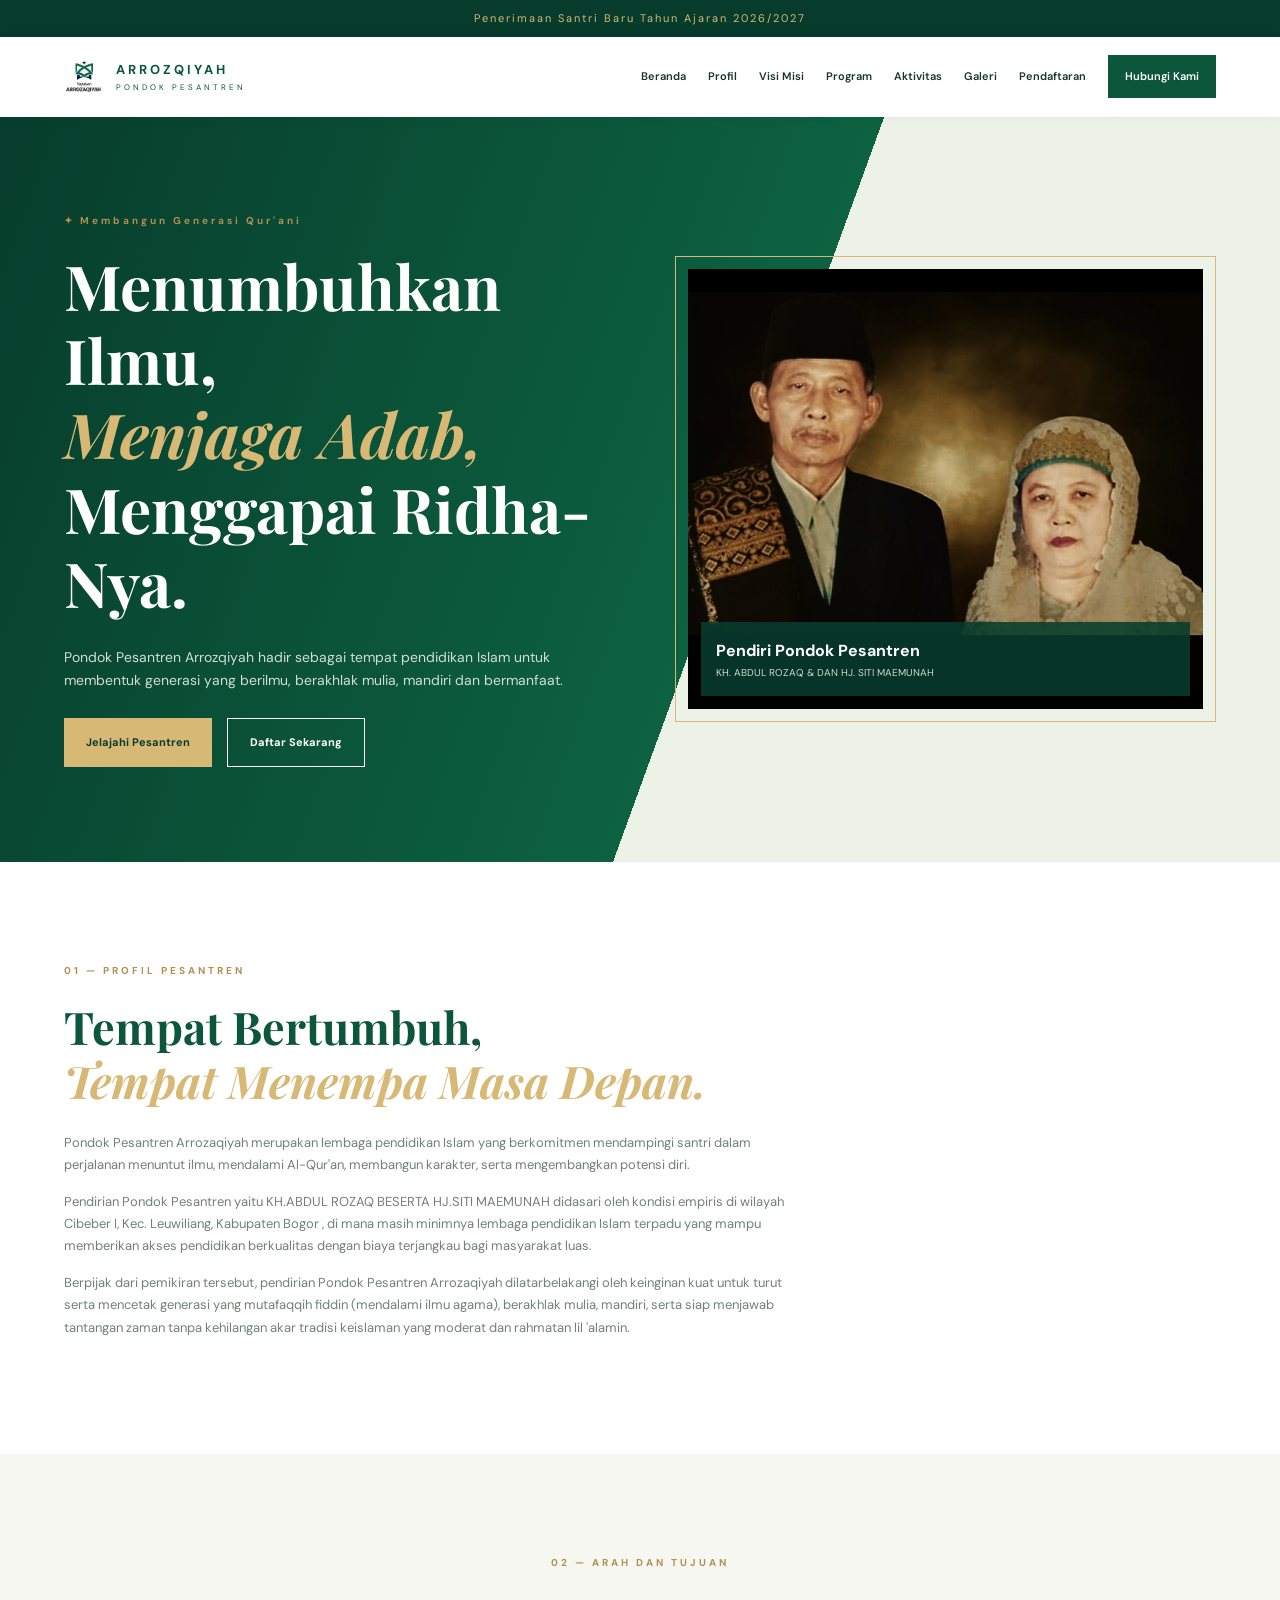
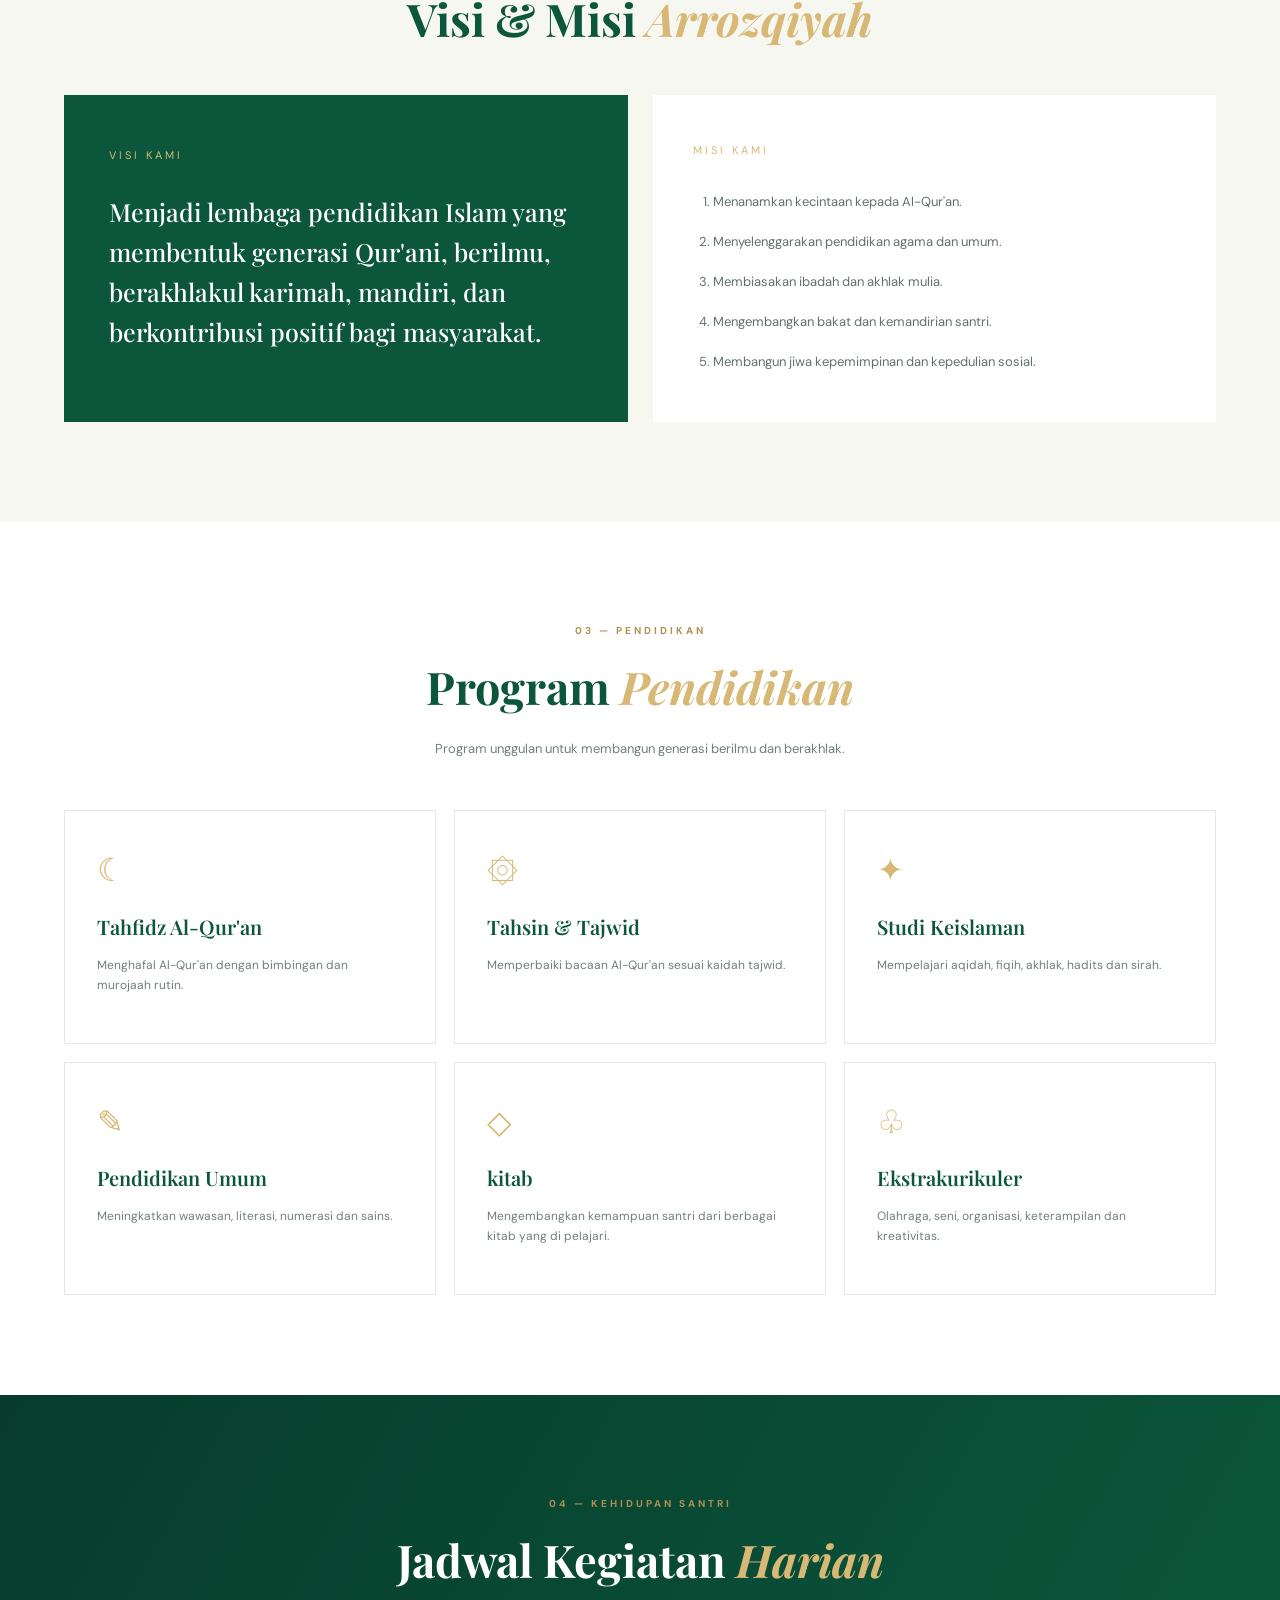
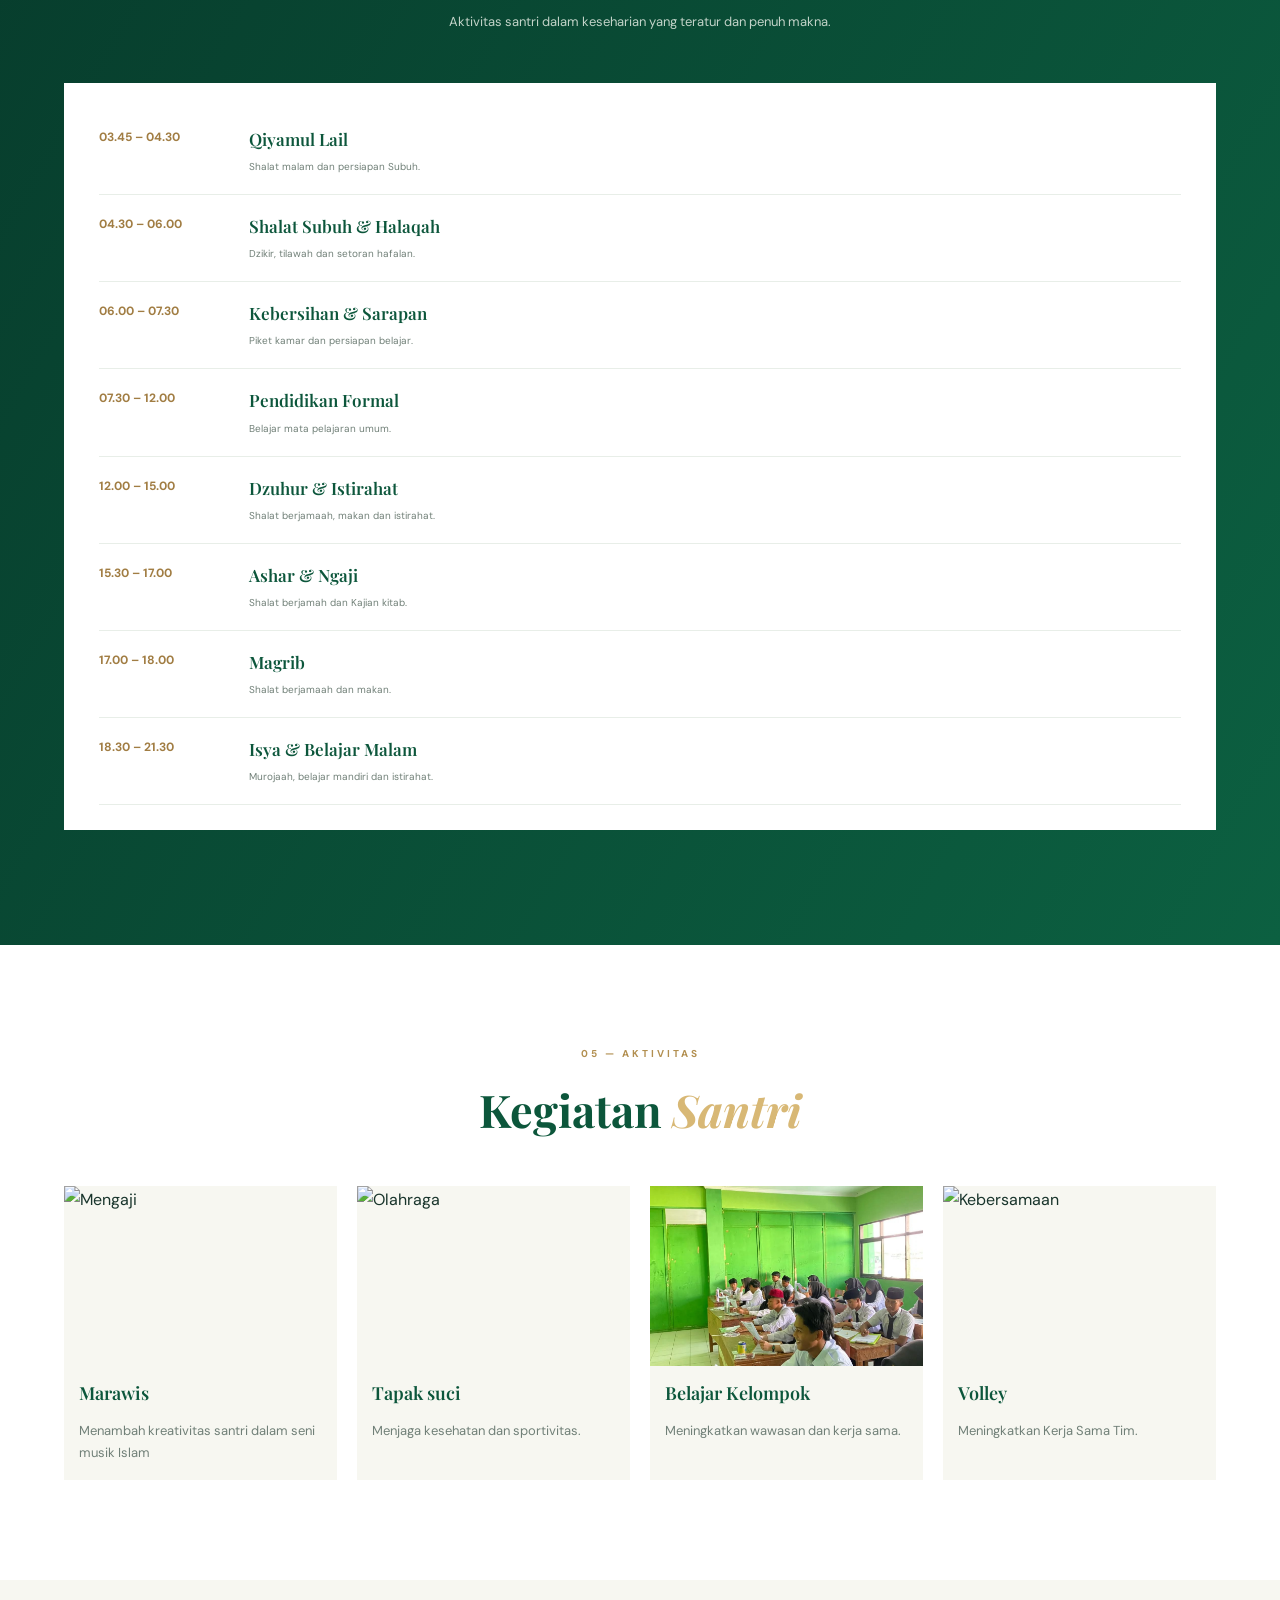
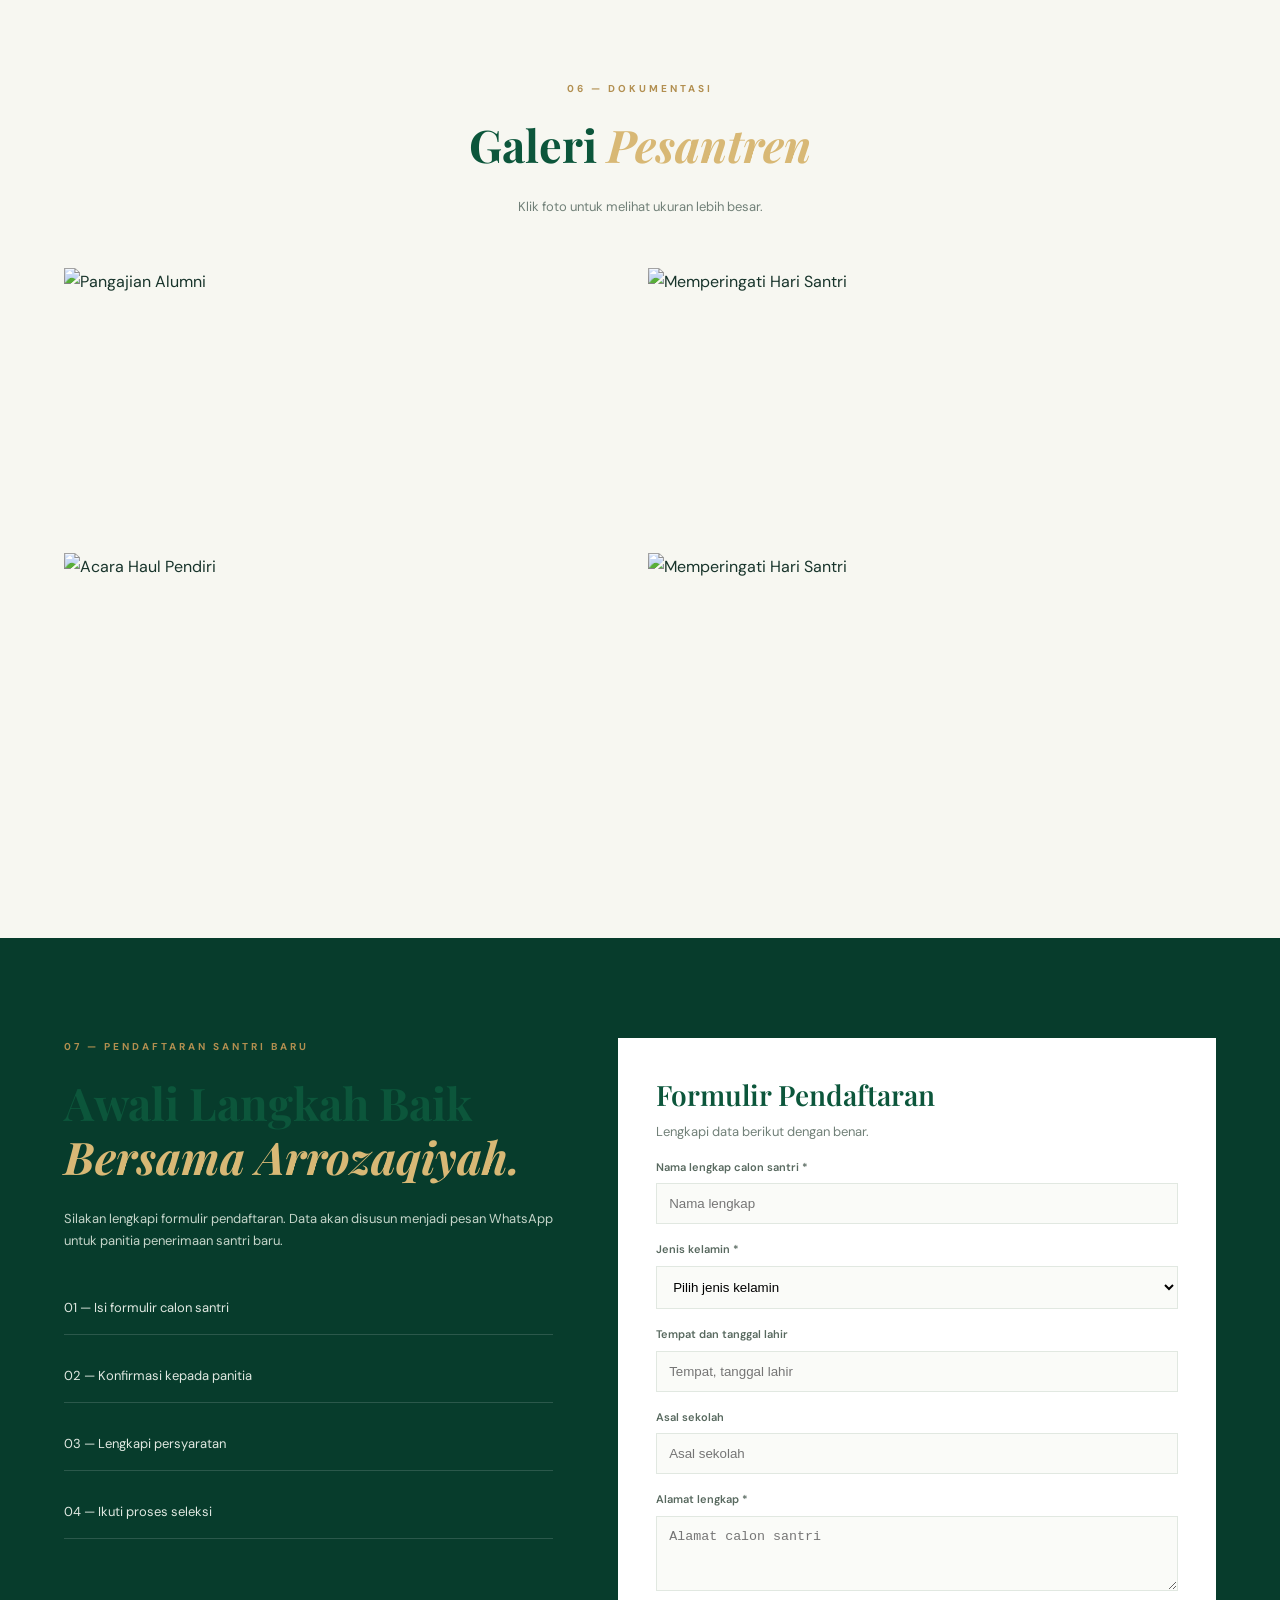
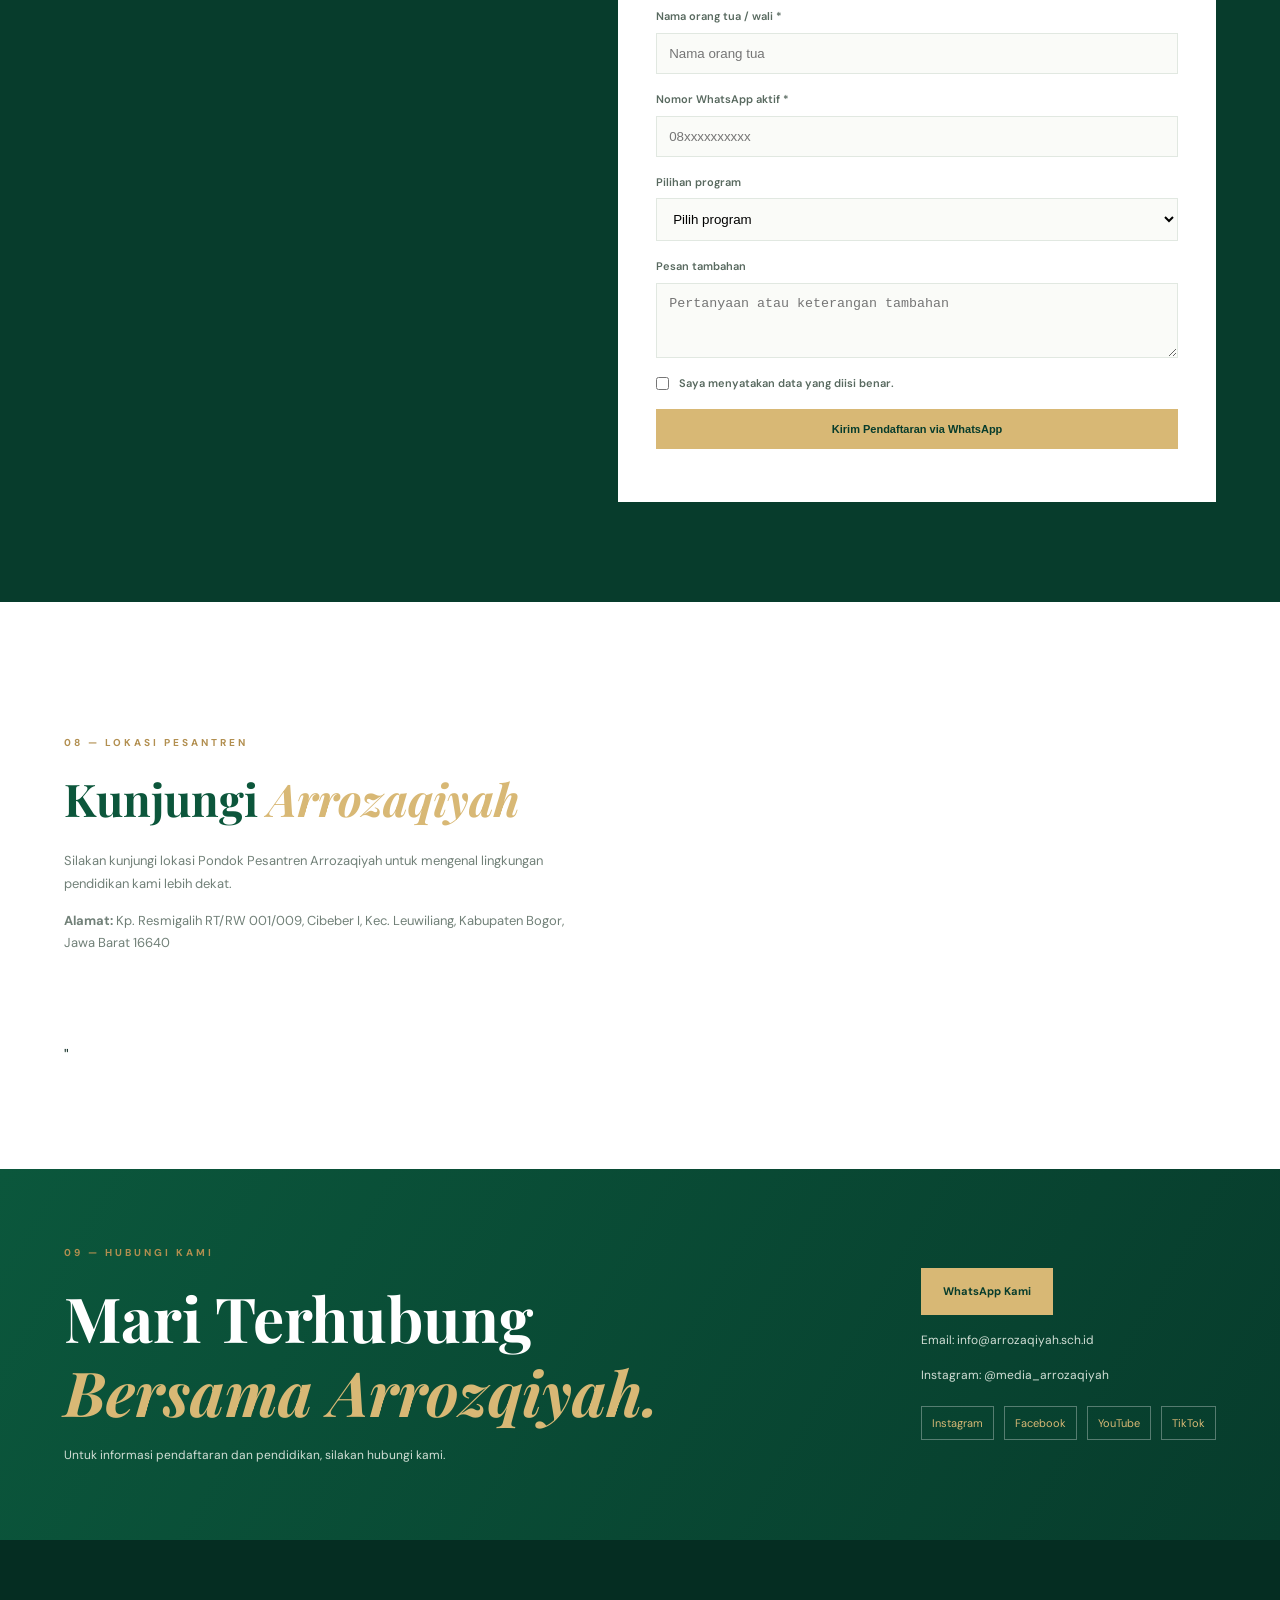
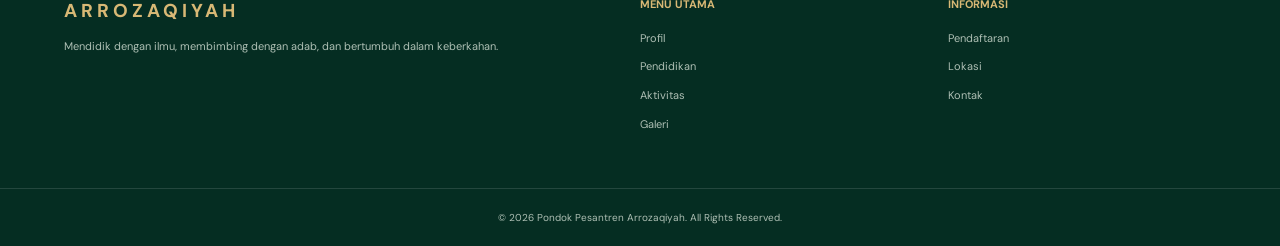
==== index.html @ 0fdbe089 "initial commit" ====
<!DOCTYPE html>
<html lang="id">
<head>
  <meta charset="UTF-8">
  <meta name="viewport" content="width=device-width, initial-scale=1.0">
  <title>Pondok Pesantren Arrozqiyah</title>
  <link rel="stylesheet" href="style.css">
  <link href="https://fonts.googleapis.com/css2?family=DM+Sans:wght@400;500;600;700&family=Playfair+Display:wght@500;600;700&display=swap" rel="stylesheet">
</head>
<body>

<div class="announcement">
  Penerimaan Santri Baru Tahun Ajaran 2026/2027
</div>

<header>
  <div class="container navbar">
    <a href="#home" class="brand">
      <img src="arrozaqiyah.jpg" alt="" style="height: 40px;">
      <span><b>ARROZQIYAH</b><small>PONDOK PESANTREN</small></span>
    </a>

    <button class="menu-toggle" id="menuToggle">☰</button>

    <nav id="navMenu">
      <a href="#home">Beranda</a>
      <a href="#profil">Profil</a>
      <a href="#visi">Visi Misi</a>
      <a href="#program">Program</a>
      <a href="#aktivitas">Aktivitas</a>
      <a href="#galeri">Galeri</a>
      <a href="#pendaftaran">Pendaftaran</a>
      <a href="#kontak" class="nav-button">Hubungi Kami </a>
    </nav>
  </div>
</header>

<main>
<section class="hero" id="home">
  <div class="container hero-grid">
    <div class="hero-content reveal">
      <span class="eyebrow">✦ Membangun Generasi Qur'ani</span>
      <h1>Menumbuhkan Ilmu,<br>
        <em>Menjaga Adab,</em><br>
        Menggapai Ridha-Nya.
      </h1>
      <p>
        Pondok Pesantren Arrozqiyah hadir sebagai tempat
        pendidikan Islam untuk membentuk generasi yang
        berilmu, berakhlak mulia, mandiri dan bermanfaat.
      </p>
      <div class="hero-buttons">
        <a href="#profil" class="btn gold">Jelajahi Pesantren </a>
        <a href="#pendaftaran" class="btn outline">Daftar Sekarang</a>
      </div>
    </div>

    <div class="hero-image reveal">
      <img src="abah.jpeg" alt="Kegiatan Al-Quran">
      <div class="image-caption">
        <b>Pendiri Pondok Pesantren</b>
        <span>KH. ABDUL ROZAQ & DAN HJ. SITI MAEMUNAH</span>
      </div>
    </div>
  </div>
</section>

<section class="section intro" id="profil">
  <div class="container">
    <span class="eyebrow">01 — PROFIL PESANTREN</span>
    <h2>Tempat Bertumbuh,<br><em>Tempat Menempa Masa Depan.</em></h2>
    <p>
      Pondok Pesantren Arrozaqiyah merupakan lembaga pendidikan
      Islam yang berkomitmen mendampingi santri dalam perjalanan
      menuntut ilmu, mendalami Al-Qur'an, membangun karakter,
      serta mengembangkan potensi diri.
    </p>
    <p>
      Pendirian Pondok Pesantren yaitu KH.ABDUL ROZAQ BESERTA HJ.SITI MAEMUNAH didasari oleh kondisi empiris di wilayah Cibeber I, Kec. Leuwiliang, Kabupaten Bogor , di mana masih minimnya lembaga pendidikan Islam terpadu yang mampu memberikan akses pendidikan berkualitas dengan biaya terjangkau bagi masyarakat luas.
    </p>
    <p>
       Berpijak dari pemikiran tersebut, pendirian Pondok Pesantren Arrozaqiyah dilatarbelakangi oleh keinginan kuat untuk turut serta mencetak generasi yang mutafaqqih fiddin (mendalami ilmu agama), berakhlak mulia, mandiri, serta siap menjawab tantangan zaman tanpa kehilangan akar tradisi keislaman yang moderat dan rahmatan lil 'alamin. 
    </p>
    </div>
</section>

<section class="section light-bg" id="visi">
  <div class="container">
    <div class="section-title">
      <span class="eyebrow">02 — ARAH DAN TUJUAN</span>
      <h2>Visi & Misi <em>Arrozqiyah</em></h2>
    </div>

    <div class="vision-grid">
      <div class="vision-card">
        <span>VISI KAMI</span>
        <h3>
          Menjadi lembaga pendidikan Islam yang membentuk
          generasi Qur'ani, berilmu, berakhlakul karimah,
          mandiri, dan berkontribusi positif bagi masyarakat.
        </h3>
      </div>

      <div class="mission-card">
        <span>MISI KAMI</span>
        <ol>
          <li>Menanamkan kecintaan kepada Al-Qur'an.</li>
          <li>Menyelenggarakan pendidikan agama dan umum.</li>
          <li>Membiasakan ibadah dan akhlak mulia.</li>
          <li>Mengembangkan bakat dan kemandirian santri.</li>
          <li>Membangun jiwa kepemimpinan dan kepedulian sosial.</li>
        </ol>
      </div>
    </div>
  </div>
</section>

<section class="section" id="program">
  <div class="container">
    <div class="section-title">
      <span class="eyebrow">03 — PENDIDIKAN</span>
      <h2>Program <em>Pendidikan</em></h2>
      <p>Program unggulan untuk membangun generasi berilmu dan berakhlak.</p>
    </div>

    <div class="program-grid">
      <article class="program-card reveal">
        <div class="program-icon">☾</div>
        <h3>Tahfidz Al-Qur'an</h3>
        <p>Menghafal Al-Qur'an dengan bimbingan dan murojaah rutin.</p>
      </article>

      <article class="program-card reveal">
        <div class="program-icon">۞</div>
        <h3>Tahsin & Tajwid</h3>
        <p>Memperbaiki bacaan Al-Qur'an sesuai kaidah tajwid.</p>
      </article>

      <article class="program-card reveal">
        <div class="program-icon">✦</div>
        <h3>Studi Keislaman</h3>
        <p>Mempelajari aqidah, fiqih, akhlak, hadits dan sirah.</p>
      </article>

      <article class="program-card reveal">
        <div class="program-icon">✎</div>
        <h3>Pendidikan Umum</h3>
        <p>Meningkatkan wawasan, literasi, numerasi dan sains.</p>
      </article>

      <article class="program-card reveal">
        <div class="program-icon">◇</div>
        <h3>kitab</h3>
        <p>Mengembangkan kemampuan santri dari berbagai kitab yang di pelajari.</p>
      </article>

      <article class="program-card reveal">
        <div class="program-icon">♧</div>
        <h3>Ekstrakurikuler</h3>
        <p>Olahraga, seni, organisasi, keterampilan dan kreativitas.</p>
      </article>
    </div>
  </div>
</section>

<section class="section dark-section" id="aktivitas">
  <div class="container">
    <div class="section-title">
      <span class="eyebrow">04 — KEHIDUPAN SANTRI</span>
      <h2>Jadwal Kegiatan <em>Harian</em></h2>
      <p>Aktivitas santri dalam keseharian yang teratur dan penuh makna.</p>
    </div>

    <div class="schedule">
      <div class="schedule-item"><time>03.45 – 04.30</time><div><b>Qiyamul Lail</b><p>Shalat malam dan persiapan Subuh.</p></div></div>
      <div class="schedule-item"><time>04.30 – 06.00</time><div><b>Shalat Subuh & Halaqah</b><p>Dzikir, tilawah dan setoran hafalan.</p></div></div>
      <div class="schedule-item"><time>06.00 – 07.30</time><div><b>Kebersihan & Sarapan</b><p>Piket kamar dan persiapan belajar.</p></div></div>
      <div class="schedule-item"><time>07.30 – 12.00</time><div><b>Pendidikan Formal</b><p>Belajar mata pelajaran umum.</p></div></div>
      <div class="schedule-item"><time>12.00 – 15.00</time><div><b>Dzuhur & Istirahat</b><p>Shalat berjamaah, makan dan istirahat.</p></div></div>
      <div class="schedule-item"><time>15.30 – 17.00</time><div><b>Ashar & Ngaji</b><p>Shalat berjamah dan Kajian kitab.</p></div></div>
      <div class="schedule-item"><time>17.00 – 18.00</time><div><b>Magrib</b><p>Shalat berjamaah dan makan.</p></div></div>
      <div class="schedule-item"><time>18.30 – 21.30</time><div><b>Isya & Belajar Malam</b><p>Murojaah, belajar mandiri dan istirahat.</p></div></div>
    </div>
    <p class="schedule-note"></p>
  </div>
</section>

<section class="section" id="kegiatan">
  <div class="container">
    <div class="section-title">
      <span class="eyebrow">05 — AKTIVITAS</span>
      <h2>Kegiatan <em>Santri</em></h2>
    </div>

    <div class="activity-grid">
      <article class="activity-card reveal">
        <img src="https://i.ibb.co.com/qM69z5pR/Whats-App-Image-2026-11-06-at-15-45-54.jpg" alt="Mengaji">
        <h3>Marawis</h3>
        <p>Menambah kreativitas santri dalam seni musik Islam</p>
      </article>
      <article class="activity-card reveal">
        <img src="https://i.ibb.co.com/Q3cp8x9B/Whats-App-Image-2026-11-06-at-15-46-45.jpg" alt="Olahraga">
        <h3>Tapak suci</h3>
        <p>Menjaga kesehatan dan sportivitas.</p>
      </article>
      <article class="activity-card reveal">
        <img src="belajar.jpeg" alt="Belajar">
        <h3>Belajar Kelompok</h3>
        <p>Meningkatkan wawasan dan kerja sama.</p>
      </article>
      <article class="activity-card reveal">
        <img src="https://i.ibb.co.com/hF676k81/Whats-App-Image-2026-11-06-at-16-12-14.jpg" alt="Kebersamaan">
        <h3>Volley</h3>
        <p>Meningkatkan Kerja Sama Tim.</p>
      </article>
    </div>
  </div>
</section>

<section class="section light-bg" id="galeri">
  <div class="container">
    <div class="section-title">
      <span class="eyebrow">06 — DOKUMENTASI</span>
      <h2>Galeri <em>Pesantren</em></h2>
      <p>Klik foto untuk melihat ukuran lebih besar.</p>
    </div>

    <div class="gallery-grid">
      <img class="gallery-img" src="https://i.ibb.co.com/YwQmyTP/poto9.jpg" alt="Pangajian Alumni">
      <img class="gallery-img" src="https://i.ibb.co.com/KxwrhwBF/poto6.jpg" alt="Memperingati Hari Santri">
      <img class="gallery-img" src="https://i.ibb.co.com/rG2sSjKb/alumni.jpg" alt="Acara Haul Pendiri">
      <img class="gallery-img" src="https://i.ibb.co.com/zVgG4rP8/poto7.jpg" alt="Memperingati Hari Santri">
    </div>
    <p class="schedule-note"></p>
  </div>
</section>

<section class="section admission-section" id="pendaftaran">
  <div class="container admission-grid">
    <div>
      <span class="eyebrow">07 — PENDAFTARAN SANTRI BARU</span>
      <h2>Awali Langkah Baik<br><em>Bersama Arrozaqiyah.</em></h2>
      <p>Silakan lengkapi formulir pendaftaran. Data akan disusun menjadi pesan WhatsApp untuk panitia penerimaan santri baru.</p>
      <div class="admission-steps">
        <p>01 — Isi formulir calon santri</p>
        <p>02 — Konfirmasi kepada panitia</p>
        <p>03 — Lengkapi persyaratan</p>
        <p>04 — Ikuti proses seleksi</p>
      </div>
    </div>

    <form id="registrationForm" class="registration-form">
      <h3>Formulir Pendaftaran</h3>
      <p class="form-subtitle">Lengkapi data berikut dengan benar.</p>

      <label>Nama lengkap calon santri *
        <input type="text" name="nama" required placeholder="Nama lengkap">
      </label>

      <label>Jenis kelamin *
        <select name="gender" required>
          <option value="">Pilih jenis kelamin</option>
          <option>Laki-laki</option>
          <option>Perempuan</option>
        </select>
      </label>

      <label>Tempat dan tanggal lahir
        <input type="text" name="ttl" placeholder="Tempat, tanggal lahir">
      </label>

      <label>Asal sekolah
        <input type="text" name="sekolah" placeholder="Asal sekolah">
      </label>

      <label>Alamat lengkap *
        <textarea name="alamat" required placeholder="Alamat calon santri"></textarea>
      </label>

      <label>Nama orang tua / wali *
        <input type="text" name="wali" required placeholder="Nama orang tua">
      </label>

      <label>Nomor WhatsApp aktif *
        <input type="tel" name="wa" required placeholder="08xxxxxxxxxx">
      </label>

      <label>Pilihan program
        <select name="program">
          <option value="">Pilih program</option>
          <option>Tahfidz Al-Qur'an</option>
          <option>Madrasah Tsanawiyah</option>
          <option>Madrasah Aliyah</option>
        </select>
      </label>

      <label>Pesan tambahan
        <textarea name="pesan" placeholder="Pertanyaan atau keterangan tambahan"></textarea>
      </label>

      <label class="consent">
        <input type="checkbox" required>
        Saya menyatakan data yang diisi benar.
      </label>

      <button class="btn gold full" type="submit">
        Kirim Pendaftaran via WhatsApp 
      </button>
      <p id="formStatus" class="form-status"></p>
    </form>
  </div>
</section>

<section class="section" id="lokasi">
  <div class="container location-grid">
    <div>
      <span class="eyebrow">08 — LOKASI PESANTREN</span>
      <h2>Kunjungi <em>Arrozaqiyah</em></h2>
      <p>Silakan kunjungi lokasi Pondok Pesantren Arrozaqiyah untuk mengenal lingkungan pendidikan kami lebih dekat.</p>
      <p><b>Alamat:</b> Kp. Resmigalih RT/RW 001/009, Cibeber I, Kec. Leuwiliang, Kabupaten Bogor, Jawa Barat 16640</p>
    </div>
    <iframe
      iframe src="https://www.google.com/maps/embed?pb=!1m18!1m12!1m3!1d3963.686320795241!2d106.61580167356!3d-6.5612217641372625!2m3!1f0!2f0!3f0!3m2!1i1024!2i768!4f13.1!3m3!1m2!1s0x2e69d96e3d435353%3A0xda834d1810e9790!2sPONDOK%20PESANTREN%20ARROZAQIYAH!5e0!3m2!1sen!2sid!4v1793949243559!5m2!1sen!2sid" width="400" height="300" style="border:0;" allowfullscreen="" loading="lazy" referrerpolicy="strict-origin-when-cross-origin"></iframe>"
    </iframe>
  </div>
</section>

<section class="contact-section" id="kontak">
  <div class="container contact-inner">
    <div>
      <span class="eyebrow">09 — HUBUNGI KAMI</span>
      <h2>Mari Terhubung<br><em>Bersama Arrozqiyah.</em></h2>
      <p>Untuk informasi pendaftaran dan pendidikan, silakan hubungi kami.</p>
    </div>
    <div class="contact-info">
      <a class="btn gold" id="contactWA" href="https://wa.me/6281219870327">WhatsApp Kami </a>
      <p>Email: info@arrozaqiyah.sch.id</p>
      <p>Instagram: @media_arrozaqiyah</p>
      <div class="socials">
        <a href="https://www.instagram.com/arrozaqiyah_media?dlrf=Zzh1dmYxNm1naDA2" target="_blank">Instagram</a>
        <a href="https://www.facebook.com/share/1LPkU6X2tp/" target="_blank">Facebook</a>
        <a href="https://youtube.com/@mediaarrozaqiyah?si=JqMVEB0fjYkJyPaJ" target="_blank">YouTube</a>
        <a href="https://www.tiktok.com/@media_arrozaqiyah?_r=1&_t=ZS-9BAncUFW2r7" target="_blank">TikTok</a>
      </div>
    </div>
  </div>
</section>
</main>

<footer>
  <div class="container footer-grid">
    <div>
      <h3>ARROZAQIYAH</h3>
      <p>Mendidik dengan ilmu, membimbing dengan adab, dan bertumbuh dalam keberkahan.</p>
    </div>
    <div>
      <h4>MENU UTAMA</h4>
      <a href="#profil">Profil</a>
      <a href="#program">Pendidikan</a>
      <a href="#aktivitas">Aktivitas</a>
      <a href="#galeri">Galeri</a>
    </div>
    <div>
      <h4>INFORMASI</h4>
      <a href="#pendaftaran">Pendaftaran</a>
      <a href="#lokasi">Lokasi</a>
      <a href="#kontak">Kontak</a>
    </div>
  </div>
  <div class="copyright">
    © <span id="year"></span> Pondok Pesantren Arrozaqiyah. All Rights Reserved.
  </div>
</footer>

<button id="backTop" aria-label="Kembali ke atas">↑</button>

<div id="lightbox" class="lightbox">
  <button id="closeLightbox" aria-label="Tutup">×</button>
  <img id="lightboxImage" src="" alt="Foto diperbesar">
</div>

<script src="script.js"></script>
</body>
</html>
---- style.css ----
:root {
  --green: #0c563b;
  --dark: #073c2c;
  --gold: #d8b875;
  --cream: #f7f7f1;
  --text: #18342b;
}

* {
  margin: 0;
  padding: 0;
  box-sizing: border-box;
}

html {
  scroll-behavior: smooth;
  scroll-padding-top: 90px;
}

body {
  font-family: 'DM Sans', sans-serif;
  color: var(--text);
  line-height: 1.7;
}

.container {
  width: min(1160px, 90%);
  margin: auto;
}

a {
  text-decoration: none;
  color: inherit;
}

img {
  max-width: 100%;
  display: block;
}

.announcement {
  background: var(--dark);
  color: var(--gold);
  text-align: center;
  padding: 9px;
  font-size: 11px;
  letter-spacing: 2px;
}

header {
  height: 80px;
  background: white;
  position: sticky;
  top: 0;
  z-index: 50;
  box-shadow: 0 2px 15px #00000008;
}

.navbar {
  height: 100%;
  display: flex;
  align-items: center;
  justify-content: space-between;
}

.brand {
  display: flex;
  align-items: center;
  gap: 12px;
  color: var(--green);
}

.logo {
  width: 43px;
  height: 43px;
  border: 1px solid var(--gold);
  border-radius: 50%;
  display: grid;
  place-items: center;
  font-size: 28px;
}

.brand b,
.brand small {
  display: block;
}

.brand b {
  letter-spacing: 3px;
  font-size: 13px;
}

.brand small {
  font-size: 8px;
  letter-spacing: 3px;
}

nav {
  display: flex;
  align-items: center;
  gap: 22px;
  font-size: 11px;
  font-weight: 600;
}

nav a:hover {
  color: #b18a43;
}

.nav-button {
  background: var(--green);
  color: white;
  padding: 12px 17px;
}

.menu-toggle {
  display: none;
  background: none;
  border: 0;
  font-size: 25px;
  color: var(--green);
  cursor: pointer;
}

/* HERO */
.hero {
  background: linear-gradient(110deg, #073d2c 0%, #0d6242 57%, #edf2e9 57%);
  color: white;
  padding: 95px 0;
  overflow: hidden;
}

.hero-grid {
  display: grid;
  grid-template-columns: 1fr 1fr;
  align-items: center;
  gap: 70px;
}

.eyebrow {
  color: #b28f50;
  font-size: 10px;
  font-weight: bold;
  letter-spacing: 3px;
  display: block;
  margin-bottom: 20px;
}

.hero h1,
.section h2,
.admission-section h2,
.contact-section h2 {
  font-family: 'Playfair Display', serif;
  font-size: clamp(38px, 5vw, 62px);
  line-height: 1.2;
}

em {
  color: var(--gold);
}

.hero-content > p {
  color: #d1ded5;
  margin: 25px 0;
  font-size: 14px;
  max-width: 520px;
}

.hero-buttons {
  display: flex;
  gap: 15px;
  flex-wrap: wrap;
}

.btn {
  display: inline-flex;
  align-items: center;
  justify-content: center;
  padding: 14px 22px;
  border: none;
  font-size: 11px;
  font-weight: bold;
  cursor: pointer;
  transition: .3s;
}

.btn:hover {
  transform: translateY(-4px);
}

.gold {
  background: var(--gold);
  color: var(--dark);
}

.outline {
  border: 1px solid white;
  color: white;
}

.hero-image {
  position: relative;
  padding: 12px;
  border: 1px solid var(--gold);
  transform: rotate(1deg);
}

.hero-image img {
  width: 100%;
  height: 440px;
  object-fit: cover;
}

.image-caption {
  position: absolute;
  bottom: 25px;
  left: 25px;
  right: 25px;
  background: #073c2cdd;
  padding: 15px;
}

.image-caption b,
.image-caption span {
  display: block;
}

.image-caption span {
  font-size: 10px;
  color: #cbd9cf;
}

/* SECTION UMUM */
.section {
  padding: 100px 0;
}

.section h2 {
  color: var(--green);
  font-size: 45px;
  margin-bottom: 25px;
}

.section p {
  color: #718078;
  font-size: 13px;
  margin-bottom: 15px;
  max-width: 750px;
}

.light-bg {
  background: var(--cream);
}

.section-title {
  text-align: center;
  margin-bottom: 50px;
}

.section-title p {
  margin: 15px auto;
}

/* VISI MISI */
.vision-grid {
  display: grid;
  grid-template-columns: 1fr 1fr;
  gap: 25px;
}

.vision-card {
  background: var(--green);
  padding: 45px;
  color: white;
}

.vision-card span,
.mission-card span {
  color: var(--gold);
  letter-spacing: 3px;
  font-size: 11px;
}

.vision-card h3 {
  font: 500 25px/1.6 'Playfair Display', serif;
  margin-top: 25px;
}

.mission-card {
  padding: 40px;
  background: white;
}

.mission-card ol {
  padding-left: 20px;
  margin-top: 20px;
}

.mission-card li {
  font-size: 13px;
  padding: 9px 0;
  color: #637268;
}

/* PROGRAM */
.program-grid {
  display: grid;
  grid-template-columns: repeat(3, 1fr);
  gap: 18px;
}

.program-card {
  padding: 32px;
  border: 1px solid #e3e9e2;
  transition: .3s;
}

.program-card:hover {
  transform: translateY(-7px);
  box-shadow: 0 15px 40px #00000010;
  background: var(--cream);
}

.program-icon {
  font-size: 32px;
  color: var(--gold);
}

.program-card h3 {
  font: 600 20px 'Playfair Display', serif;
  color: var(--green);
  margin: 15px 0;
}

.program-card p {
  font-size: 12px;
}

/* JADWAL */
.dark-section {
  background: linear-gradient(120deg, #073c2c, #0c6041);
}

.dark-section h2 {
  color: white;
}

.dark-section .section-title p {
  color: #c2d3c8;
}

.schedule {
  background: white;
  padding: 25px 35px;
}

.schedule-item {
  display: grid;
  grid-template-columns: 130px 1fr;
  gap: 20px;
  padding: 19px 0;
  border-bottom: 1px solid #e8eee8;
}

.schedule-item time {
  color: #a17d43;
  font-size: 12px;
  font-weight: bold;
}

.schedule-item b {
  color: var(--green);
  font: 600 17px 'Playfair Display', serif;
}

.schedule-item p {
  font-size: 10px;
  margin: 4px 0 0;
}

.schedule-note {
  font-size: 10px !important;
  margin-top: 15px;
}

/* AKTIVITAS */
.activity-grid {
  display: grid;
  grid-template-columns: repeat(4, 1fr);
  gap: 20px;
}

.activity-card {
  background: var(--cream);
  transition: .3s;
}

.activity-card:hover {
  transform: translateY(-5px);
}

.activity-card img {
  width: 100%;
  height: 180px;
  object-fit: cover;
}

.activity-card h3,
.activity-card p {
  margin: 15px;
}

.activity-card h3 {
  color: var(--green);
  font: 600 18px 'Playfair Display', serif;
}

/* GALERI */
.gallery-grid {
  display: grid;
  grid-template-columns: repeat(2, 1fr);
  gap: 15px;
}

.gallery-img {
  width: 100%;
  height: 270px;
  object-fit: cover;
  cursor: pointer;
  transition: .3s;
}

.gallery-img:hover {
  transform: scale(.98);
}

/* PENDAFTARAN */
.admission-section {
  padding: 100px 0;
  background: var(--dark);
  color: white;
}

.admission-grid {
  display: grid;
  grid-template-columns: .9fr 1.1fr;
  gap: 65px;
  align-items: start;
}

.admission-section h2 {
  margin-bottom: 25px;
}

.admission-grid > div > p {
  font-size: 13px;
  color: #c5d5ca;
  margin-bottom: 30px;
}

.admission-steps p {
  color: #e0e8e1;
  border-bottom: 1px solid #ffffff25;
  padding: 15px 0;
}

.registration-form {
  background: white;
  color: var(--text);
  padding: 38px;
}

.registration-form h3 {
  color: var(--green);
  font: 600 28px 'Playfair Display', serif;
}

.form-subtitle {
  color: #89958c;
  font-size: 11px;
  margin: 8px 0 25px;
}

.registration-form label {
  display: block;
  margin-bottom: 16px;
  font-size: 11px;
  font-weight: 600;
  color: #58695f;
}

.registration-form input:not([type=checkbox]),
.registration-form select,
.registration-form textarea {
  width: 100%;
  display: block;
  padding: 12px;
  margin-top: 7px;
  border: 1px solid #e1e8e1;
  background: #fafbf8;
  outline: none;
}

.registration-form input:focus,
.registration-form textarea:focus,
.registration-form select:focus {
  border-color: var(--green);
}

.registration-form textarea {
  resize: vertical;
  min-height: 75px;
}

.consent {
  display: flex !important;
  align-items: center;
  gap: 10px;
}

.consent input {
  accent-color: var(--green);
}

.full {
  width: 100%;
}

.form-status {
  color: var(--green);
  font-size: 10px;
  margin-top: 12px;
}

/* LOKASI */
.location-grid {
  display: grid;
  grid-template-columns: 1fr 1.2fr;
  gap: 40px;
  align-items: center;
}

.location-grid iframe {
  width: 100%;
  border: 0;
}

/* KONTAK */
.contact-section {
  padding: 75px 0;
  background: linear-gradient(120deg, #0b573c, #073c2c);
  color: white;
}

.contact-inner {
  display: flex;
  align-items: center;
  justify-content: space-between;
  gap: 40px;
}

.contact-section p {
  font-size: 12px;
  color: #d1ded5;
  margin-top: 15px;
}

.contact-info {
  min-width: 240px;
}

.socials {
  display: flex;
  flex-wrap: wrap;
  gap: 10px;
  margin-top: 20px;
}

.socials a {
  color: var(--gold);
  font-size: 11px;
  border: 1px solid #ffffff50;
  padding: 7px 10px;
}

/* FOOTER */
footer {
  background: #052d22;
  color: white;
}

.footer-grid {
  padding: 55px 0;
  display: grid;
  grid-template-columns: 2fr 1fr 1fr;
  gap: 40px;
}

.footer-grid h3 {
  letter-spacing: 4px;
  color: var(--gold);
}

.footer-grid h4 {
  color: var(--gold);
  font-size: 11px;
  margin-bottom: 15px;
}

.footer-grid p,
.footer-grid a {
  display: block;
  color: #aebfb4;
  font-size: 11px;
  margin-top: 10px;
}

.copyright {
  text-align: center;
  border-top: 1px solid #ffffff20;
  padding: 20px;
  color: #aebfb4;
  font-size: 10px;
}

/* TOMBOL KEMBALI */
#backTop {
  position: fixed;
  right: 25px;
  bottom: 25px;
  width: 45px;
  height: 45px;
  background: var(--gold);
  color: var(--dark);
  border: 0;
  font-size: 23px;
  cursor: pointer;
  opacity: 0;
  visibility: hidden;
  transition: .3s;
  z-index: 50;
}

#backTop.visible {
  opacity: 1;
  visibility: visible;
}

/* LIGHTBOX */
.lightbox {
  position: fixed;
  inset: 0;
  background: #000e;
  z-index: 100;
  display: none;
  align-items: center;
  justify-content: center;
  padding: 30px;
}

.lightbox.open {
  display: flex;
}

.lightbox img {
  max-width: 90%;
  max-height: 85vh;
  object-fit: contain;
}

#closeLightbox {
  position: absolute;
  right: 30px;
  top: 15px;
  color: white;
  background: none;
  border: 0;
  font-size: 40px;
  cursor: pointer;
}

/* ANIMASI SCROLL */
.reveal {
  opacity: 0;
  transform: translateY(25px);
  transition: .7s ease;
}

.reveal.is-visible {
  opacity: 1;
  transform: translateY(0);
}

/* RESPONSIVE */
@media(max-width: 900px) {
  .menu-toggle {
    display: block;
  }

  nav {
    display: none;
    position: absolute;
    top: 80px;
    left: 0;
    width: 100%;
    background: white;
    padding: 20px;
    flex-direction: column;
    align-items: stretch;
  }

  nav.open {
    display: flex;
  }

  .hero-grid,
  .admission-grid,
  .location-grid {
    grid-template-columns: 1fr;
  }

  .hero {
    background: linear-gradient(150deg, #073d2c, #0d6242);
  }

  .hero-image {
    max-width: 550px;
  }

  .vision-grid {
    grid-template-columns: 1fr;
  }

  .program-grid {
    grid-template-columns: repeat(2, 1fr);
  }

  .activity-grid {
    grid-template-columns: repeat(2, 1fr);
  }
}

@media(max-width: 550px) {
  .section {
    padding: 70px 0;
  }

  .hero {
    padding: 65px 0;
  }

  .hero h1,
  .section h2 {
    font-size: 38px;
  }

  .hero-image img {
    height: 300px;
  }

  .program-grid,
  .activity-grid,
  .gallery-grid,
  .footer-grid {
    grid-template-columns: 1fr;
  }

  .schedule {
    padding: 20px 15px;
  }

  .schedule-item {
    grid-template-columns: 90px 1fr;
    gap: 10px;
  }

  .schedule-item time {
    font-size: 10px;
  }

  .schedule-item b {
    font-size: 14px;
  }

  .registration-form {
    padding: 22px;
  }

  .contact-inner {
    display: block;
  }

  .contact-info {
    margin-top: 30px;
  }

  .footer-grid {
    gap: 25px;
  }
}

@media(prefers-reduced-motion: reduce) {
  html { scroll-behavior: auto; }
  *, *::before, *::after {
    transition-duration: .01ms !important;
  }
  .reveal {
    opacity: 1;
    transform: none;
  }
}
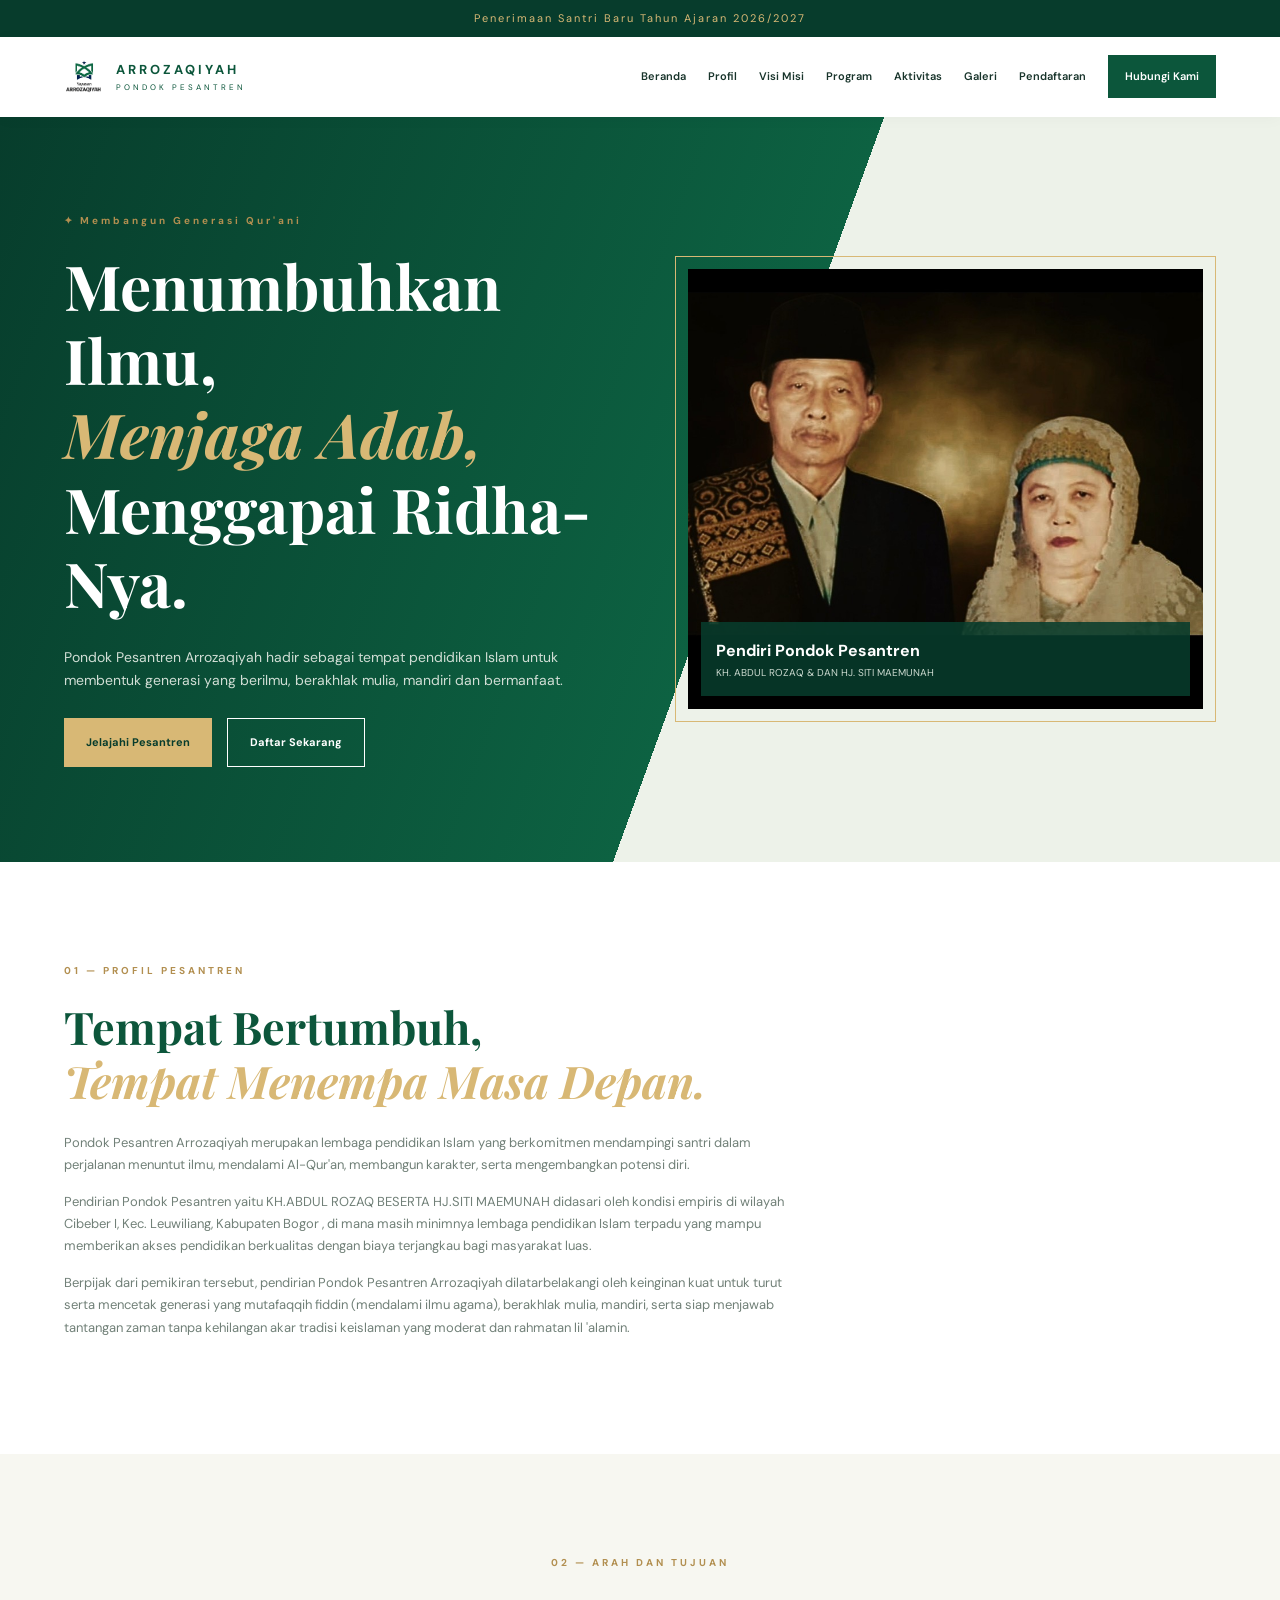
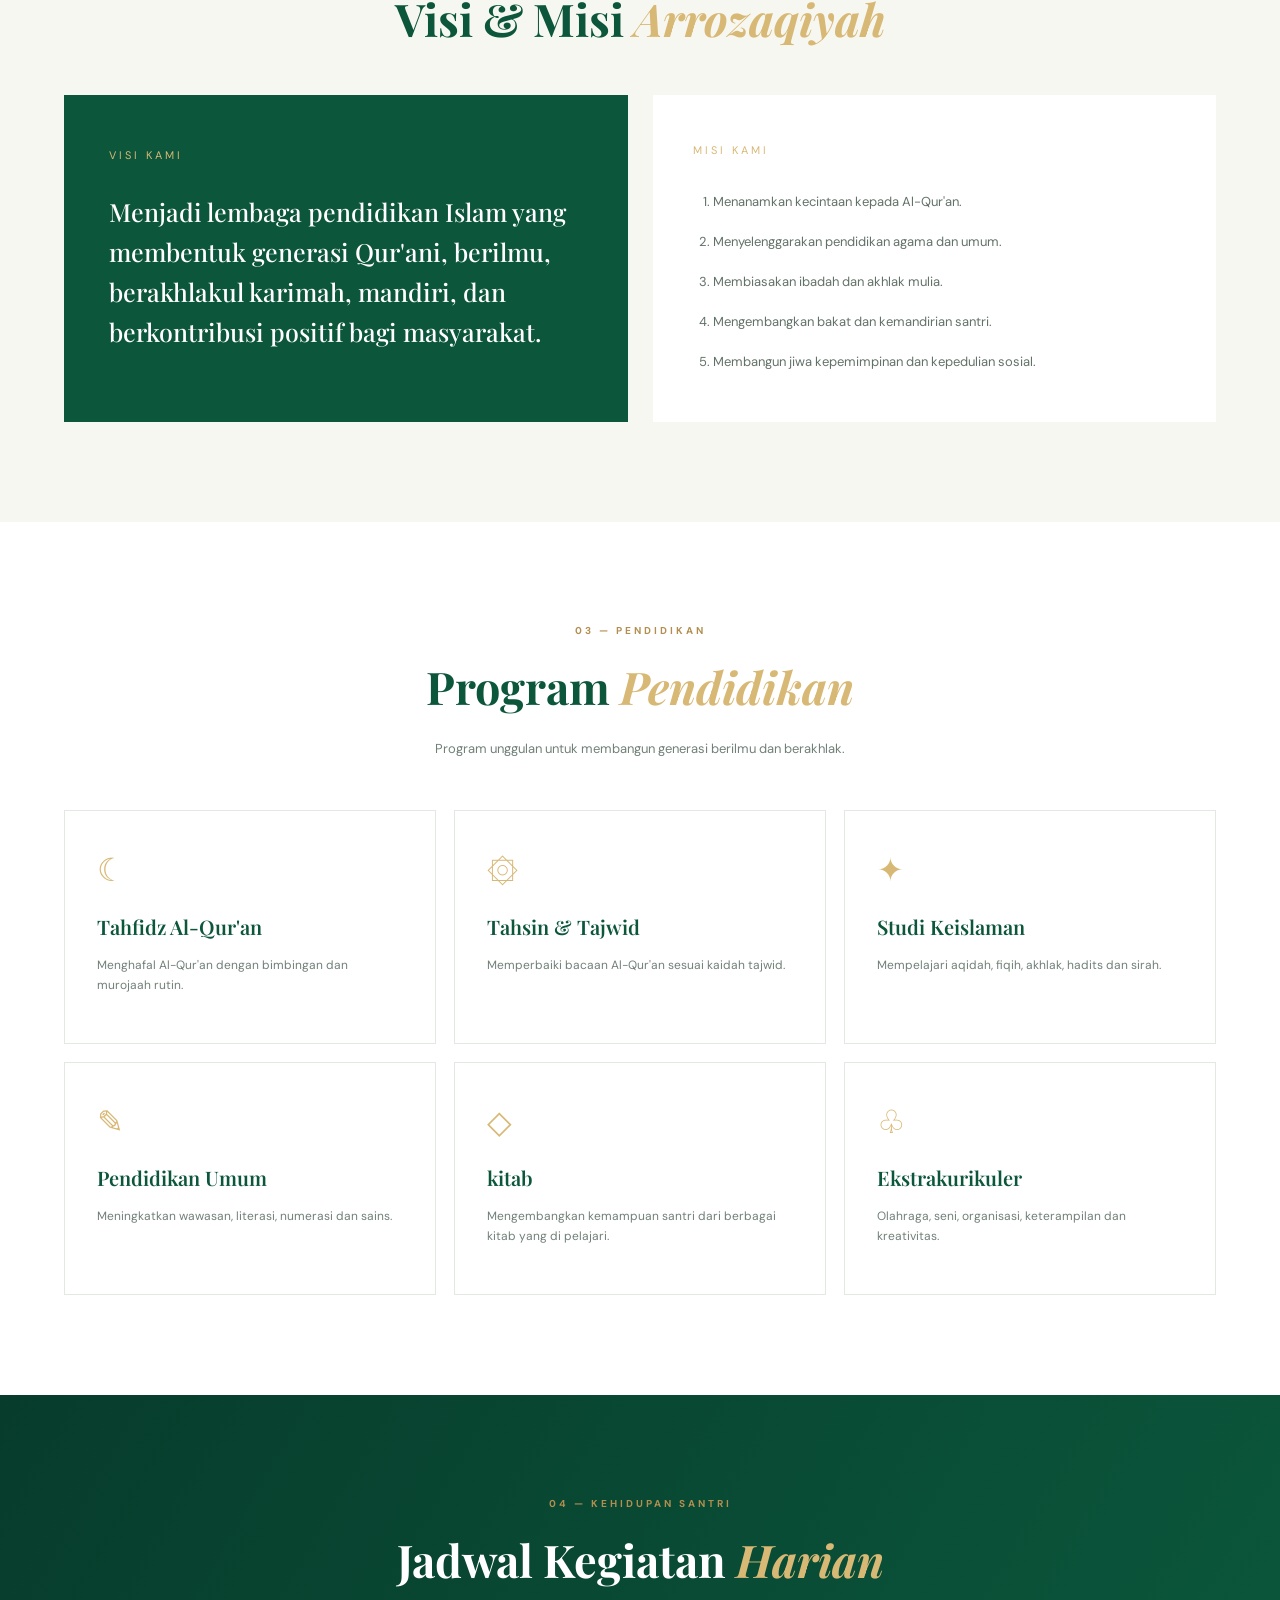
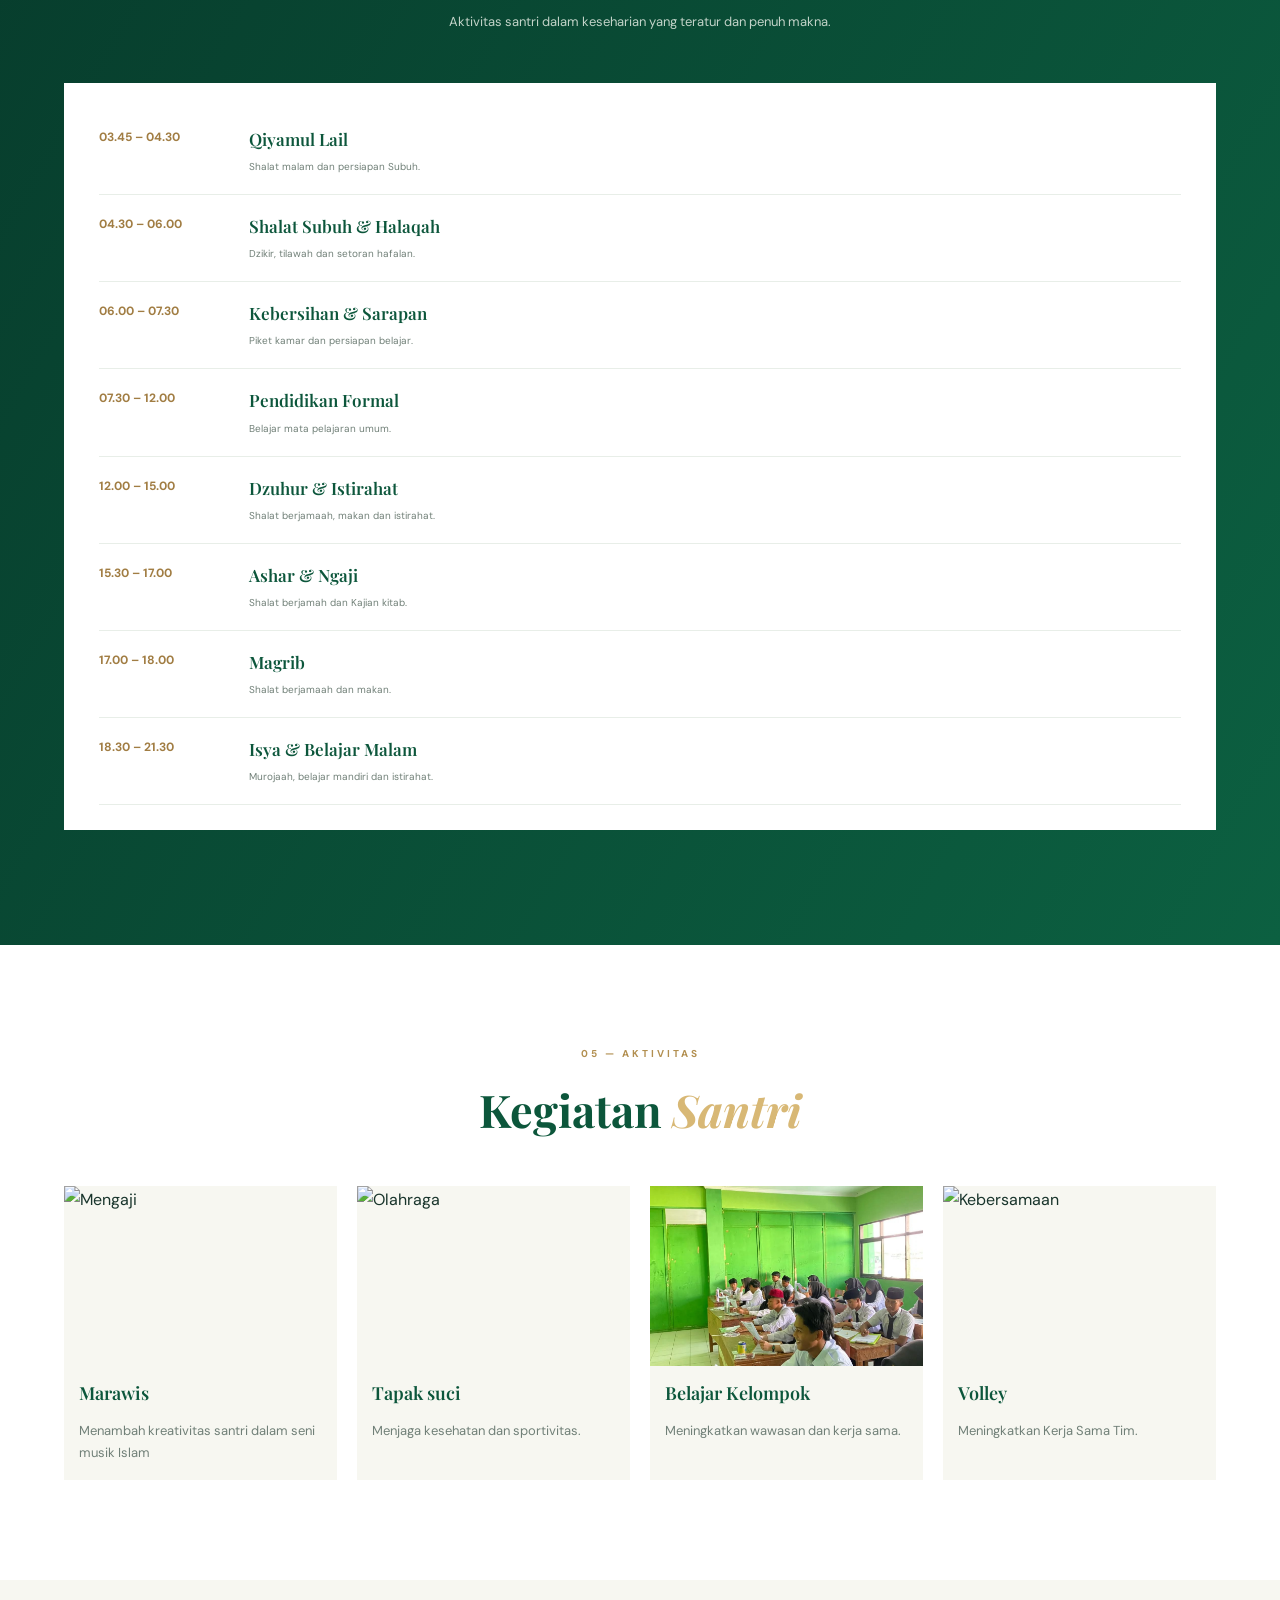
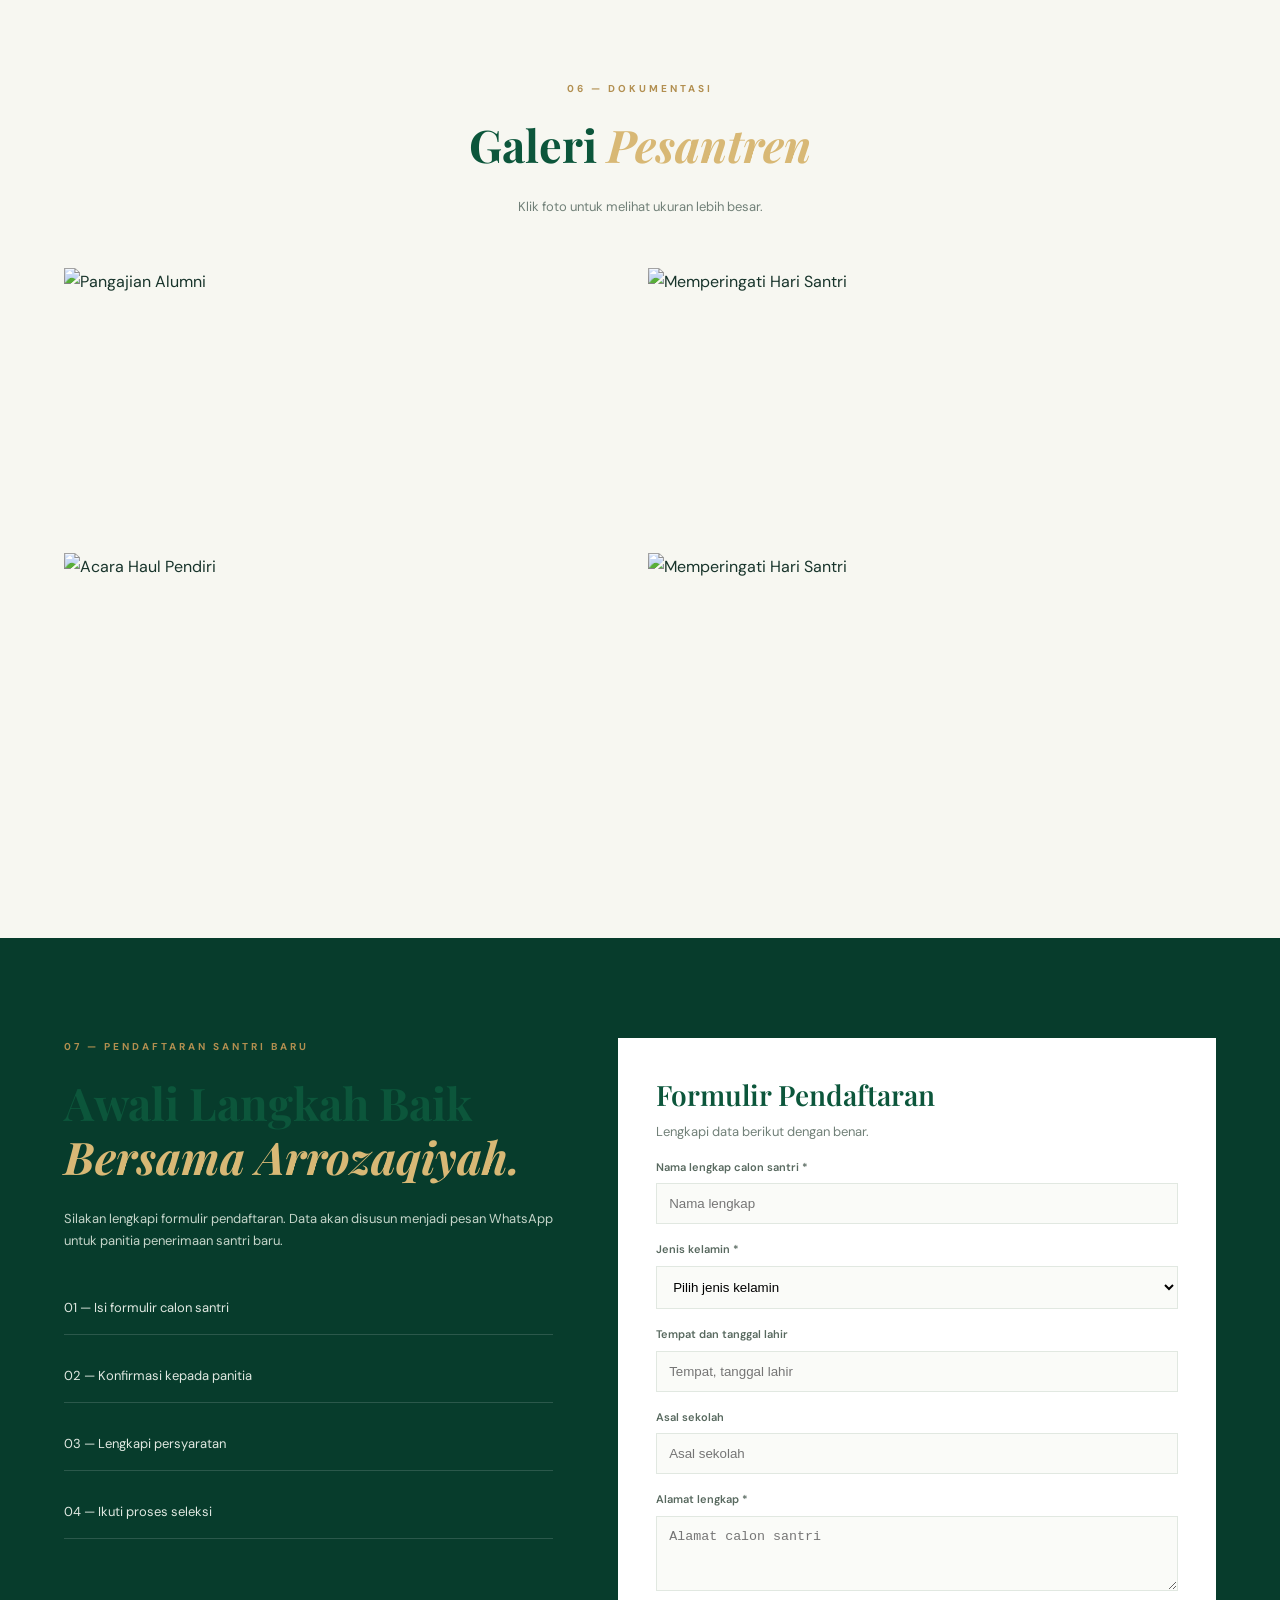
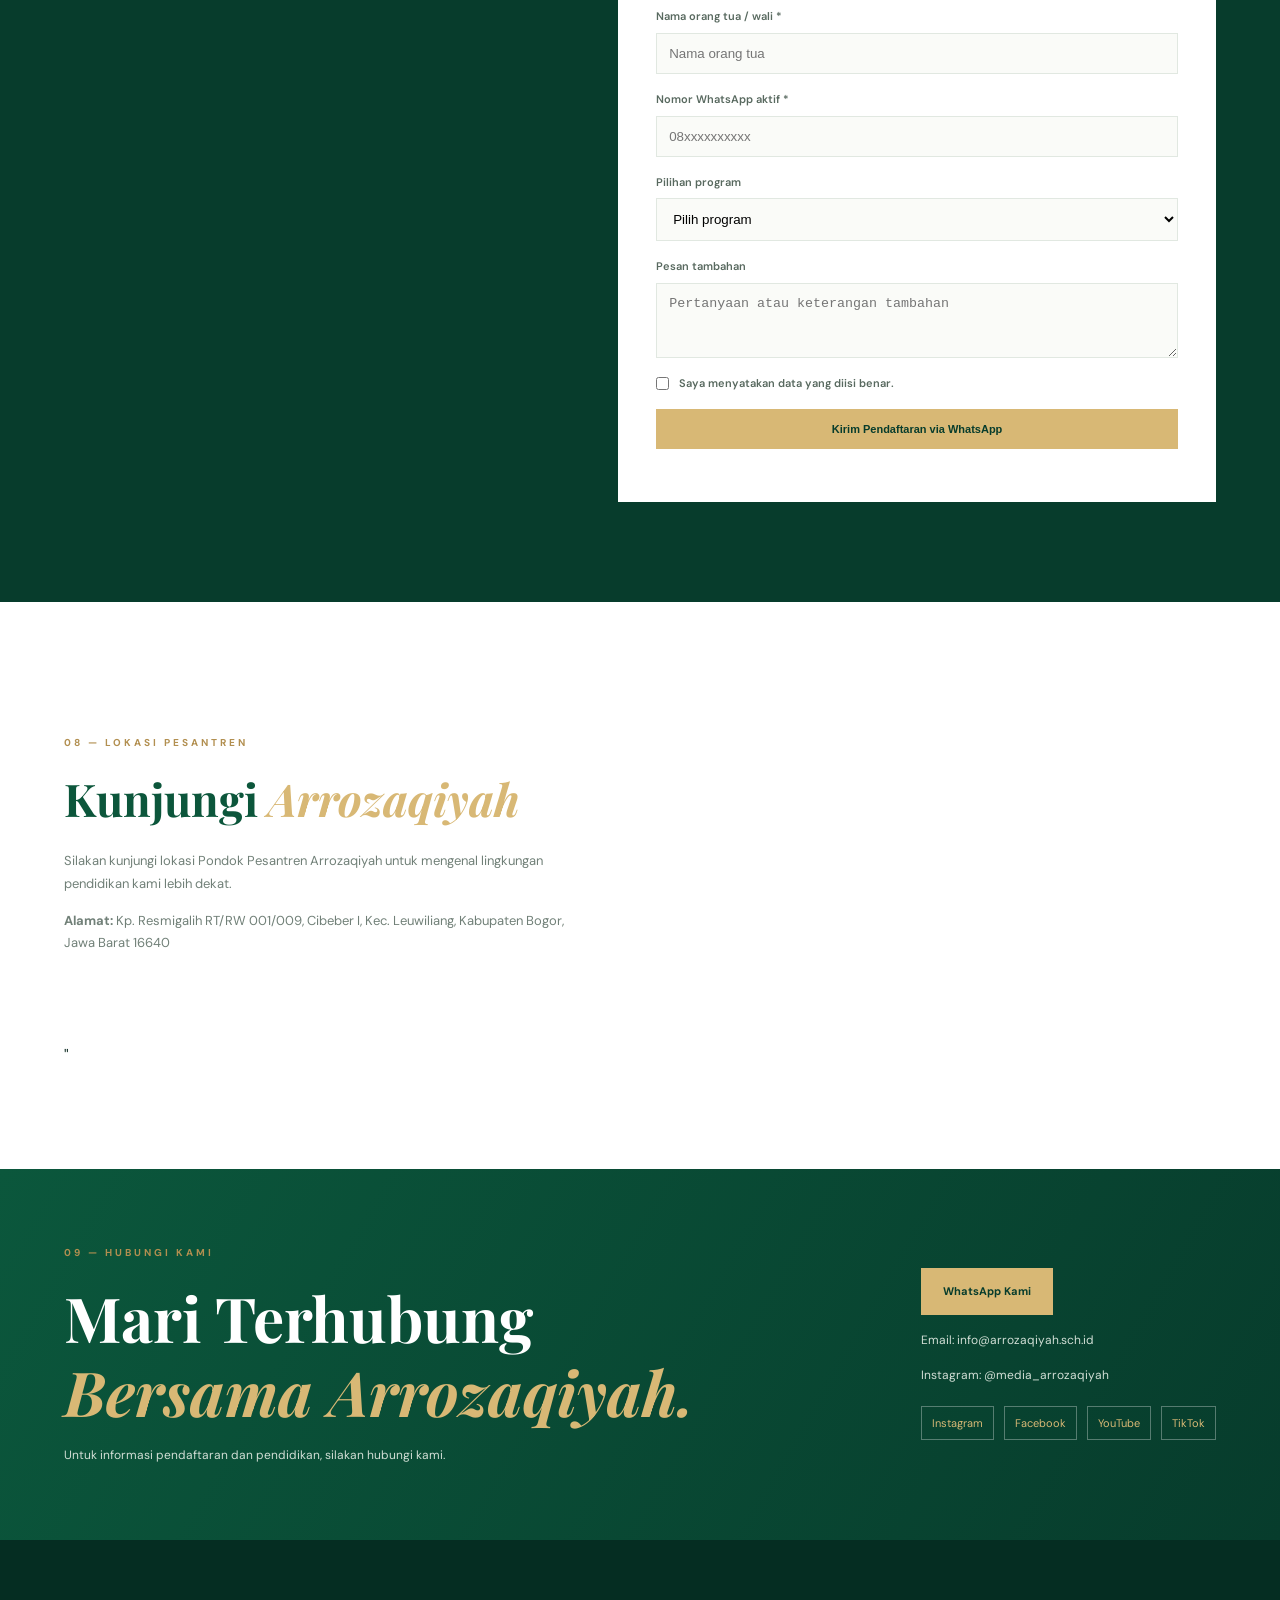
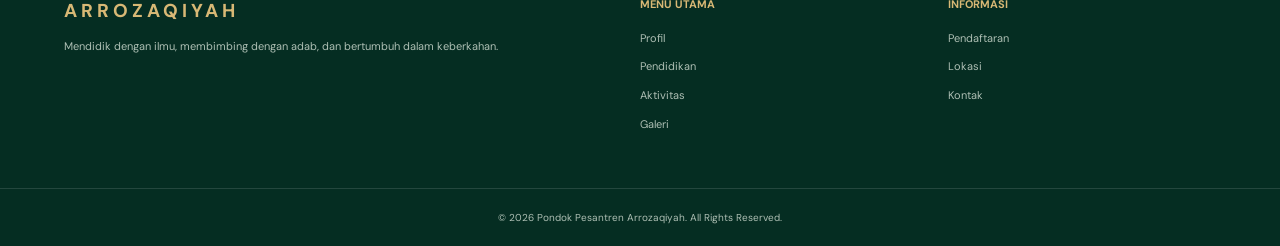
==== commit 48b8496d: "pesan commit" ====
--- a/index.html
+++ b/index.html
@@ -7,7 +7,7 @@
   <title>Pondok Pesantren Arrozqiyah</title>
   <link rel="stylesheet" href="style.css">
   <link href="https://fonts.googleapis.com/css2?family=DM+Sans:wght@400;500;600;700&family=Playfair+Display:wght@500;600;700&display=swap" rel="stylesheet">
-</head>
+</head><meta name="google-site-verification" content="ZUl59XdyDCgKwFcLGaUg2BHlChLOI37EFnpblIu3Cdg" />
 <body>
 
 <div class="announcement">
@@ -18,7 +18,7 @@
   <div class="container navbar">
     <a href="#home" class="brand">
       <img src="arrozaqiyah.jpg" alt="" style="height: 40px;">
-      <span><b>ARROZQIYAH</b><small>PONDOK PESANTREN</small></span>
+      <span><b>ARROZAQIYAH</b><small>PONDOK PESANTREN</small></span>
     </a>
 
     <button class="menu-toggle" id="menuToggle">☰</button>
@@ -46,7 +46,7 @@
         Menggapai Ridha-Nya.
       </h1>
       <p>
-        Pondok Pesantren Arrozqiyah hadir sebagai tempat
+        Pondok Pesantren Arrozaqiyah hadir sebagai tempat
         pendidikan Islam untuk membentuk generasi yang
         berilmu, berakhlak mulia, mandiri dan bermanfaat.
       </p>
@@ -89,7 +89,7 @@
   <div class="container">
     <div class="section-title">
       <span class="eyebrow">02 — ARAH DAN TUJUAN</span>
-      <h2>Visi & Misi <em>Arrozqiyah</em></h2>
+      <h2>Visi & Misi <em>Arrozaqiyah</em></h2>
     </div>
 
     <div class="vision-grid">
@@ -330,7 +330,7 @@
   <div class="container contact-inner">
     <div>
       <span class="eyebrow">09 — HUBUNGI KAMI</span>
-      <h2>Mari Terhubung<br><em>Bersama Arrozqiyah.</em></h2>
+      <h2>Mari Terhubung<br><em>Bersama Arrozaqiyah.</em></h2>
       <p>Untuk informasi pendaftaran dan pendidikan, silakan hubungi kami.</p>
     </div>
     <div class="contact-info">
